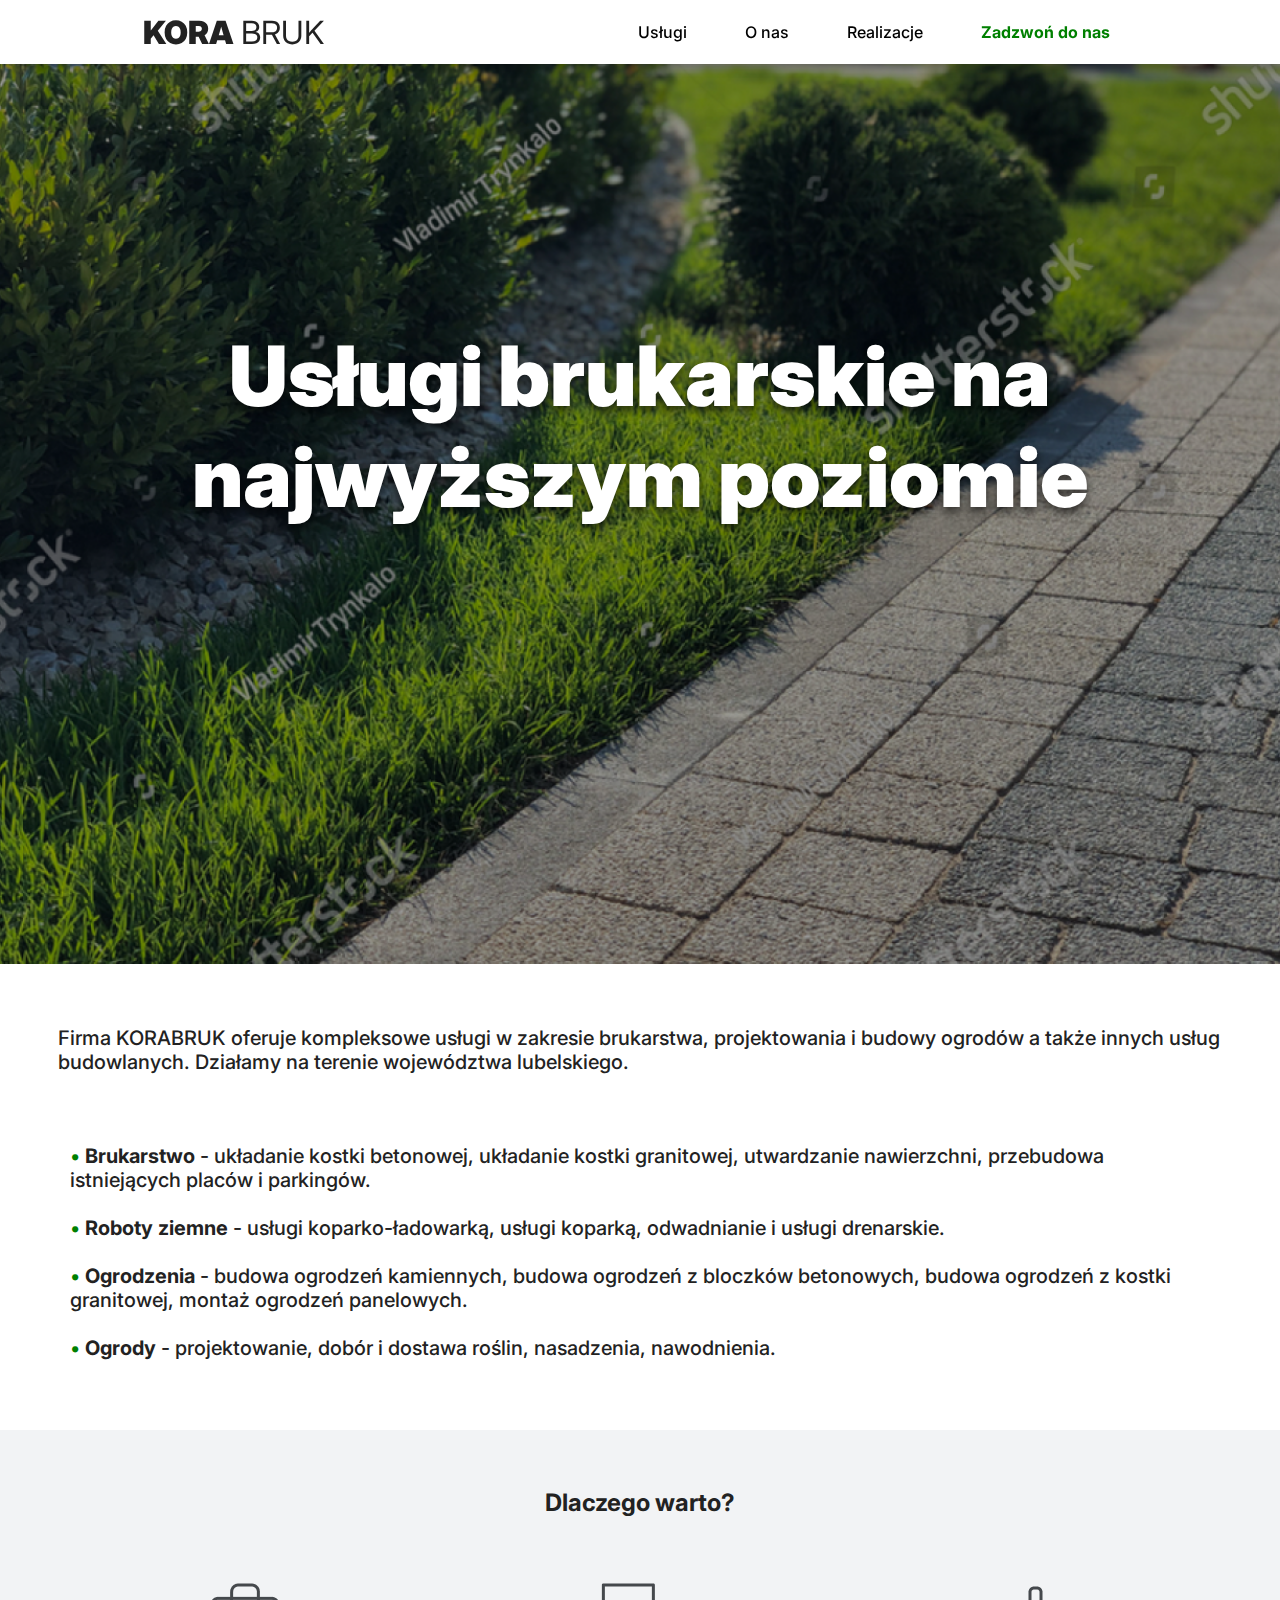
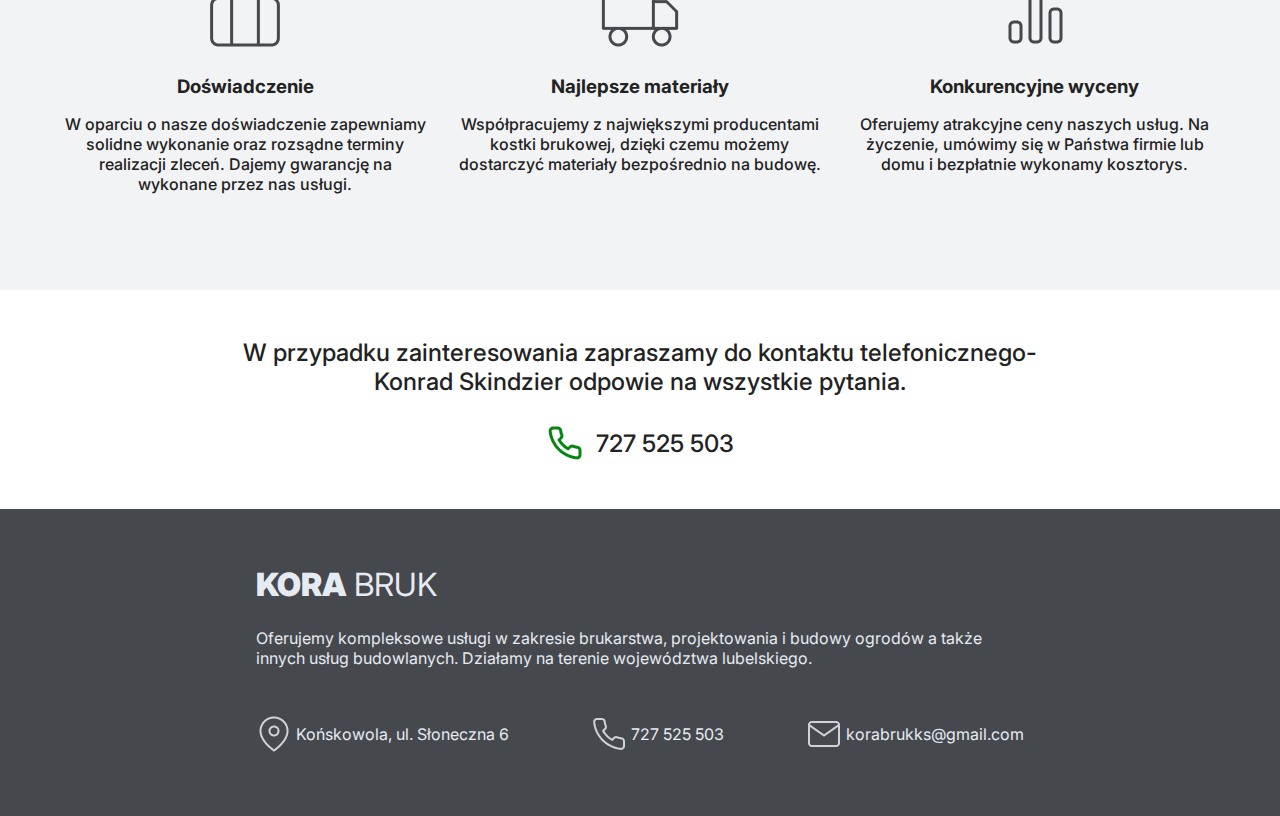
==== index.html @ ab38f2d5 "added footer" ====
<!DOCTYPE html>
<html lang="pl">
  <head>
    <meta charset="UTF-8" />
    <meta http-equiv="X-UA-Compatible" content="IE=edge" />
    <meta
      name="keywords"
      content="korabruk, kora,bruk, kostka, brukowa, lubelskie, województwo, wojewodztwo, usługi, brukarskie, końskowola, powiat, puławski, ogrody, ogrodowe"
    />
    <meta
      name="description"
      content="Firma KORABRUK oferuje kompleksowe usługi w zakresie brukarstwa, projektowania i budowy ogrodów a także innych usług budowlanych. Działamy głównie na terenie województwa lubelskiego."
    />
    <meta name="viewport" content="width=device-width, initial-scale=1.0" />
    <link rel="preconnect" href="https://fonts.googleapis.com" />
    <link rel="preconnect" href="https://fonts.gstatic.com" crossorigin />
    <link
      href="https://fonts.googleapis.com/css2?family=Inter&display=swap"
      rel="stylesheet"
    />
    <link rel="stylesheet" href="css/style.css" />
    <title>KORABRUK- Firma brukarska</title>
  </head>
  <body>
    <header>
      <nav>
        <h1><span class="halfLogo">KORA</span> &nbsp;BRUK</h1>
        <ul class="navButtons">
          <li><a href="#container1">Usługi</a></li>
          <li><a href="#container2">O nas</a></li>
          <li><a href="">Realizacje</a></li>
          <li><a class="greenText" href="#index">Zadzwoń do nas</a></li>
        </ul>
        <button class="hamburger">
          <span class="hamburger__box">
            <span class="hamburger__inner"></span>
          </span>
        </button>
      </nav>
    </header>
    <main>
      <section class="heroSection">
        <figure>
          <img
            class="heroSectionImage"
            src="images/imageEdited.png"
            title="Korabruk, usługi na najwyższym poziomie."
          />
          <figcaption class="heroSectionText">
            Usługi brukarskie na najwyższym poziomie
          </figcaption>
        </figure>
      </section>
      <div id="container1">
        <section class="ourService">
          <p>
            Firma KORABRUK oferuje kompleksowe usługi w zakresie brukarstwa,
            projektowania i budowy ogrodów a także innych usług budowlanych.
            Działamy na terenie województwa lubelskiego.
          </p>
          <ul class="ourService">
            <li>
              <b>Brukarstwo</b> - układanie kostki betonowej, układanie kostki
              granitowej, utwardzanie nawierzchni, przebudowa istniejących
              placów i parkingów.
            </li>
            <li>
              <b>Roboty ziemne</b> - usługi koparko-ładowarką, usługi koparką,
              odwadnianie i usługi drenarskie.
            </li>
            <li>
              <b>Ogrodzenia</b> - budowa ogrodzeń kamiennych, budowa ogrodzeń z
              bloczków betonowych, budowa ogrodzeń z kostki granitowej, montaż
              ogrodzeń panelowych.
            </li>
            <li>
              <b>Ogrody</b> - projektowanie, dobór i dostawa roślin, nasadzenia,
              nawodnienia.
            </li>
          </ul>
        </section>
      </div>
      <div id="container2">
        <section class="aboutUs">
          <h2>Dlaczego warto?</h2>
          <div class="columnGrid">
            <img src="images/briefcase.png" alt="" />
            <h3>Doświadczenie</h3>
            <div>
              <p>
                W oparciu o nasze doświadczenie zapewniamy solidne wykonanie
                oraz rozsądne terminy realizacji zleceń. Dajemy gwarancję na
                wykonane przez nas usługi.
              </p>
            </div>
            <img src="images/truck.png" alt="" />
            <h3>Najlepsze materiały</h3>
            <div>
              <p>
                Współpracujemy z największymi producentami kostki brukowej,
                dzięki czemu możemy dostarczyć materiały bezpośrednio na budowę.
              </p>
            </div>
            <img src="images/pause.png" alt="" />
            <h3>Konkurencyjne wyceny</h3>
            <div>
              <p>
                Oferujemy atrakcyjne ceny naszych usług. Na życzenie, umówimy
                się w Państwa firmie lub domu i bezpłatnie wykonamy kosztorys.
              </p>
            </div>
          </div>
        </section>
      </div>
      <!-- <div id="slider">
        <figure>
          <img src="images/slider1.jpg" alt="slider1" />
          <img src="images/slider2.jpg" alt="slider2" />
          <img src="images/slider1.jpg" alt="slider3" />
          <img src="images/slider2.jpg" alt="slider2" />
          <img src="images/slider1.jpg" alt="slider1" />
        </figure>
      </div> -->
      <div id="container3">
        <section class="contact">
          <p>
            W przypadku zainteresowania
            <span class="nowrap">zapraszamy do kontaktu telefonicznego-</span>
          </p>
          <p>Konrad Skindzier odpowie na wszystkie pytania.</p>
          <br />
          <p class="phoneNumber"><img src="images/phone.png" />727 525 503</p>
        </section>
      </div>
      <footer>
        <section class="footerContent">
          <h1><span class="halfLogo">KORA</span> &nbsp;BRUK</h1>
          <p>
            Oferujemy kompleksowe usługi w zakresie brukarstwa, projektowania i
            budowy ogrodów a także innych usług budowlanych. Działamy na terenie
            województwa lubelskiego.
          </p>
          <ul class="footerUlIcons">
            <li>
              <img src="images/map-pin.png" alt="map-pin icon" /> &nbsp;Końskowola,
              ul. Słoneczna 6
            </li>
            <li>
              <img src="images/phoneGray.png" alt="phone icon" /> &nbsp;727 525 503
            </li>
            <li>
              <img src="images/mail.png" alt="letter icon" />
              &nbsp;korabrukks@gmail.com
            </li>
          </ul>
        </section>
      </footer>
    </main>
  </body>
  <script src="script.js"></script>
</html>
---- css/style.css ----
@charset "UTF-8";
* {
  margin: 0;
  padding: 0;
  -webkit-box-sizing: border-box;
          box-sizing: border-box;
  scroll-behavior: smooth;
}

body {
  color: #222;
  font-family: inter;
  font-weight: 500;
  width: 100%;
}

header {
  display: -webkit-box;
  display: -ms-flexbox;
  display: flex;
  position: -webkit-sticky;
  position: sticky;
  top: 0;
  z-index: 1;
}

nav {
  width: 100%;
  display: -webkit-box;
  display: -ms-flexbox;
  display: flex;
  -ms-flex-pack: distribute;
      justify-content: space-around;
  -webkit-box-align: center;
      -ms-flex-align: center;
          align-items: center;
  height: 4rem;
  -webkit-filter: drop-shadow(0px 4px 4px rgba(0, 0, 0, 0.25));
          filter: drop-shadow(0px 4px 4px rgba(0, 0, 0, 0.25));
  background-color: white;
}

h1 {
  display: -webkit-box;
  display: -ms-flexbox;
  display: flex;
  -ms-flex-wrap: nowrap;
      flex-wrap: nowrap;
  font-weight: 400;
  text-align: flex-start;
}

.halfLogo {
  font-weight: 900;
  -ms-flex-item-align: center;
      -ms-grid-row-align: center;
      align-self: center;
}

.navButtons ul {
  list-style-type: none;
}

.navButtons li {
  display: inline-block;
  margin-inline: 1.6875rem;
}

.navButtons a {
  display: block;
  line-height: 4rem;
}

a {
  color: black;
  text-decoration: none;
}

a:hover {
  color: rgba(0, 0, 0, 0.5);
}

.greenText {
  font-weight: 700;
  color: green;
}

.greenText:hover {
  color: rgba(0, 128, 0, 0.5);
}

.hamburger {
  display: inline-block;
  padding: 10px;
  background-color: transparent;
  cursor: pointer;
  border: 0;
  margin: 0;
}

.hamburger__box {
  width: 30px;
  height: 24px;
  display: inline-block;
  position: relative;
}

.hamburger__inner {
  width: 100%;
  height: 2px;
  background-color: black;
  position: absolute;
  border-radius: 1px;
  left: 0;
  top: 50%;
  -webkit-transform: translateY(-50%);
          transform: translateY(-50%);
}

.hamburger__inner::before,
.hamburger__inner::after {
  width: 100%;
  height: 2px;
  background-color: black;
  position: absolute;
  border-radius: 1px;
  -webkit-transition: -webkit-transform 200ms cubic-bezier(0.23, 1, 0.32, 1);
  transition: -webkit-transform 200ms cubic-bezier(0.23, 1, 0.32, 1);
  transition: transform 200ms cubic-bezier(0.23, 1, 0.32, 1);
  transition: transform 200ms cubic-bezier(0.23, 1, 0.32, 1), -webkit-transform 200ms cubic-bezier(0.23, 1, 0.32, 1);
  content: "";
  left: 0;
}

.hamburger__inner::before {
  top: -8px;
}

.hamburger__inner::after {
  top: 8px;
}

.hamburger--active .hamburger__inner {
  background-color: transparent;
}

.hamburger--active .hamburger__inner:before {
  -webkit-transform: translateY(8px) rotate(45deg);
          transform: translateY(8px) rotate(45deg);
}

.hamburger--active .hamburger__inner:after {
  -webkit-transform: translateY(-8px) rotate(-45deg);
          transform: translateY(-8px) rotate(-45deg);
}

@media (min-width: 769px) {
  .hamburger {
    display: none;
  }
}

.heroSection img {
  height: 100vh;
  position: relative;
}

.heroSectionImage {
  width: 100%;
  height: 100%;
  position: absolute;
  left: 0;
  top: 0;
  -o-object-fit: cover;
     object-fit: cover;
}

.heroSectionText {
  position: absolute;
  font-size: 6.5vw;
  top: 35vh;
  left: 0;
  right: 0;
  padding: 10px;
  text-align: center;
  color: white;
  font-weight: 900;
  -webkit-filter: drop-shadow(0px 4px 4px rgba(0, 0, 0, 0.35)) drop-shadow(0px 4px 4px rgba(0, 0, 0, 0.35));
          filter: drop-shadow(0px 4px 4px rgba(0, 0, 0, 0.35)) drop-shadow(0px 4px 4px rgba(0, 0, 0, 0.35));
  -webkit-animation-name: slidein;
          animation-name: slidein;
  -webkit-animation-duration: 2.5s;
          animation-duration: 2.5s;
}

@-webkit-keyframes slidein {
  from {
    opacity: 0;
    margin-left: -75%;
    width: 100%;
  }
  to {
    opacity: 1;
    margin-left: 0%;
    width: 100%;
  }
}

@keyframes slidein {
  from {
    opacity: 0;
    margin-left: -75%;
    width: 100%;
  }
  to {
    opacity: 1;
    margin-left: 0%;
    width: 100%;
  }
}

@media (max-width: 768px) {
  .navButtons {
    display: none;
  }
  nav {
    -webkit-box-pack: justify;
        -ms-flex-pack: justify;
            justify-content: space-between;
    padding: 20px;
  }
  .heroSectionText {
    font-size: 8vw;
    top: 45vh;
  }
}

#container1 {
  display: -webkit-box;
  display: -ms-flexbox;
  display: flex;
  -webkit-box-pack: center;
      -ms-flex-pack: center;
          justify-content: center;
  scroll-margin-top: 4em;
}

.ourService p {
  font-size: 1.25rem;
  margin: 3.625rem 3.625rem 0 3.625rem;
}

.ourService ul {
  font-size: 1.25rem;
  padding: 3.625rem;
}

.ourService li {
  list-style-type: none;
  padding: 0.75rem;
}

@media (max-width: 768px) {
  .ourService ul {
    font-size: 1rem;
    padding: 1rem;
  }
  .ourService p {
    font-size: 1rem;
    margin: 3.625rem 1rem 1rem 1rem;
  }
}

.ourService li::before {
  content: "•";
  color: green;
}

#container2 {
  display: -webkit-box;
  display: -ms-flexbox;
  display: flex;
  -webkit-box-pack: center;
      -ms-flex-pack: center;
          justify-content: center;
  scroll-margin-top: 4em;
}

.aboutUs {
  width: 100%;
  background-color: #f2f3f5;
}

.aboutUs h2 {
  text-align: center;
  padding: 3.625rem;
}

.columnGrid {
  -webkit-column-count: 3;
          column-count: 3;
  -webkit-column-width: 325px;
          column-width: 325px;
  -webkit-column-gap: 2rem;
          column-gap: 2rem;
  text-align: center;
  padding: 0 4rem 4rem;
}

@media (max-width: 1167px) {
  .columnGrid {
    -webkit-column-count: 1;
            column-count: 1;
  }
}

.columnGrid h3 {
  padding: 1rem;
}

.columnGrid div {
  display: -webkit-box;
  display: -ms-flexbox;
  display: flex;
  -webkit-box-pack: center;
      -ms-flex-pack: center;
          justify-content: center;
  -webkit-column-break-inside: avoid;
          break-inside: avoid;
}

.columnGrid p {
  max-width: 500px;
  margin-bottom: 2rem;
}

.contact {
  text-align: center;
  font-size: 1.5rem;
  padding: 3rem;
}

.nowrap {
  white-space: nowrap;
}

.phoneNumber {
  display: -webkit-box;
  display: -ms-flexbox;
  display: flex;
  width: 200px;
  margin: 0 auto;
  -ms-flex-pack: distribute;
      justify-content: space-around;
  -webkit-box-align: center;
      -ms-flex-align: center;
          align-items: center;
}

@media (max-width: 768px) {
  .contact {
    font-size: 1.25rem;
  }
}

footer {
  display: -webkit-box;
  display: -ms-flexbox;
  display: flex;
  -webkit-box-pack: center;
      -ms-flex-pack: center;
          justify-content: center;
  color: #E6EBF2;
  background-color: #45484D;
  font-weight: 400;
}

.footerContent {
  margin-top: 3.5rem;
  width: 60%;
}

.footerContent p {
  margin: 1.5rem 0 3rem 0;
  font-weight: 400;
}

.footerUlIcons {
  display: -webkit-box;
  display: -ms-flexbox;
  display: flex;
  list-style-type: none;
  -webkit-box-pack: justify;
      -ms-flex-pack: justify;
          justify-content: space-between;
}

.footerIcons img {
  float: left;
}

.footerContent li {
  display: -webkit-box;
  display: -ms-flexbox;
  display: flex;
  -webkit-box-align: center;
      -ms-flex-align: center;
          align-items: center;
  margin-bottom: 4rem;
}
/*# sourceMappingURL=style.css.map */
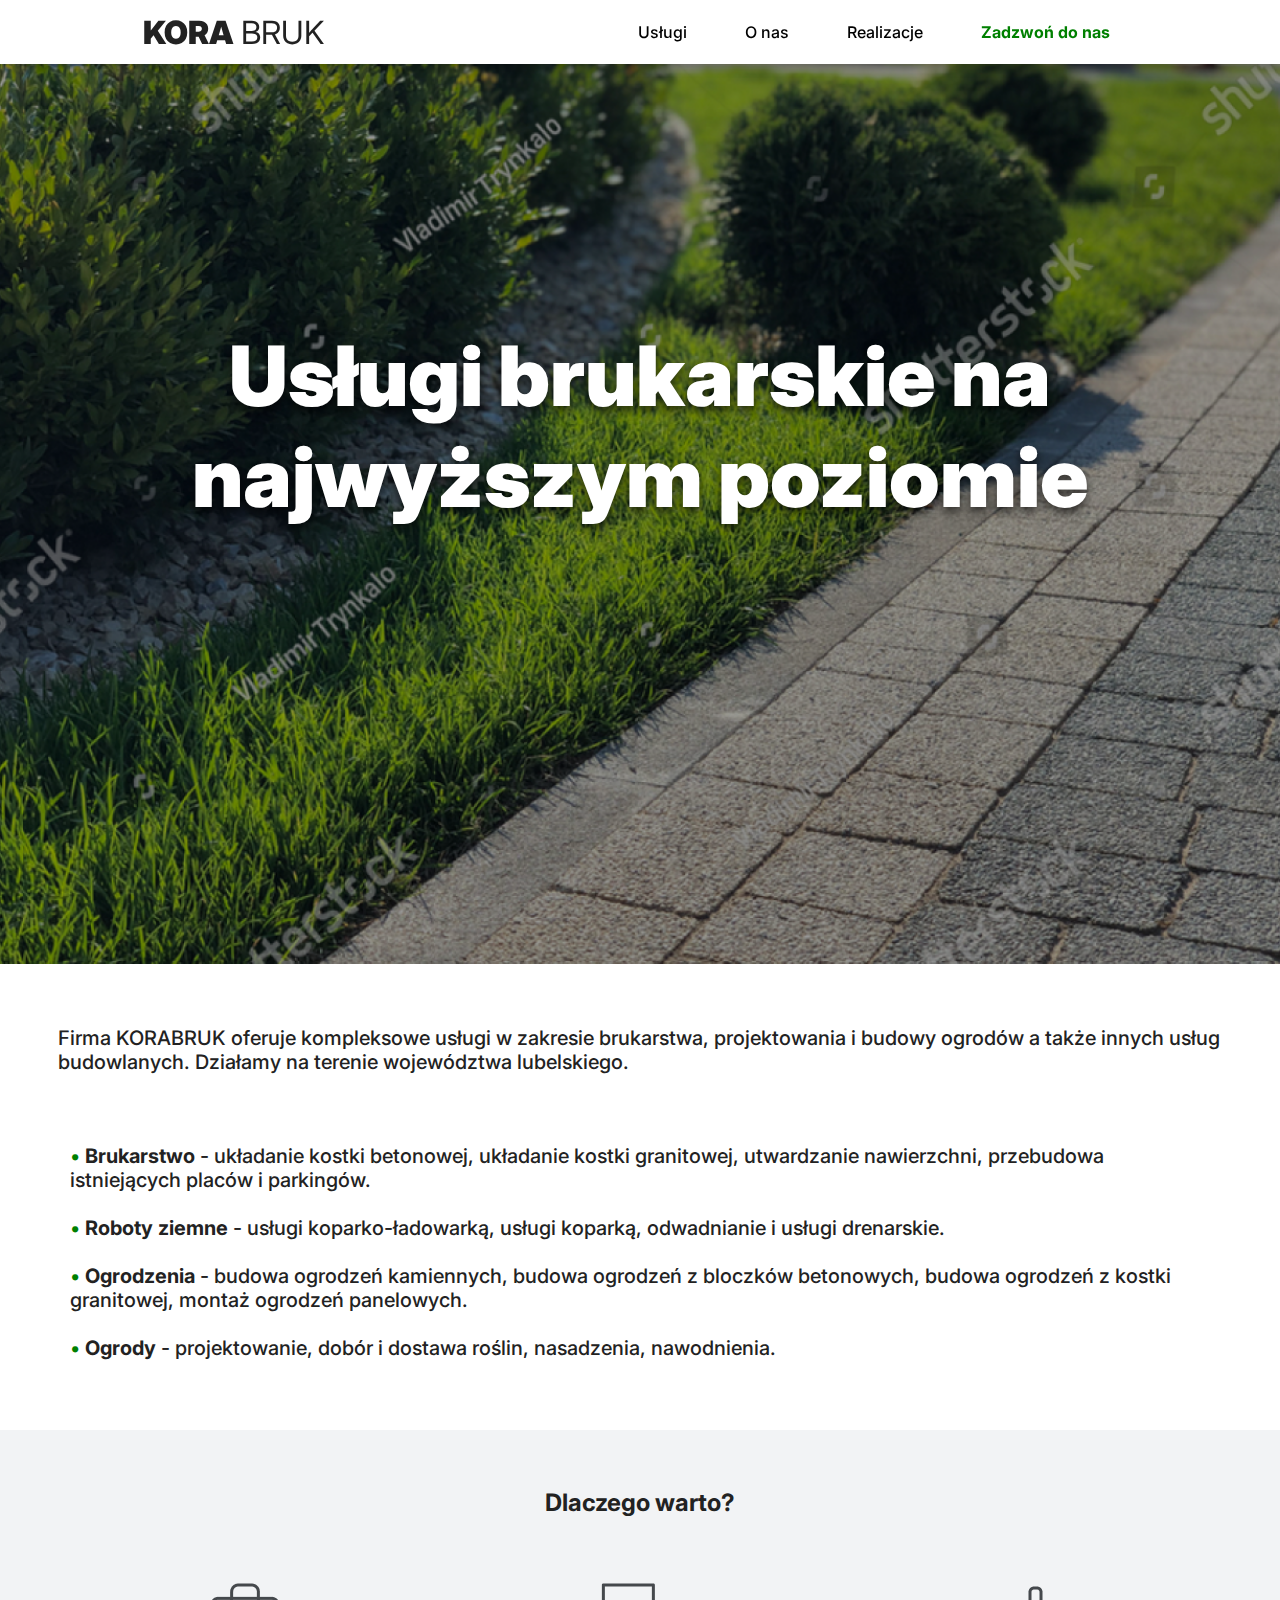
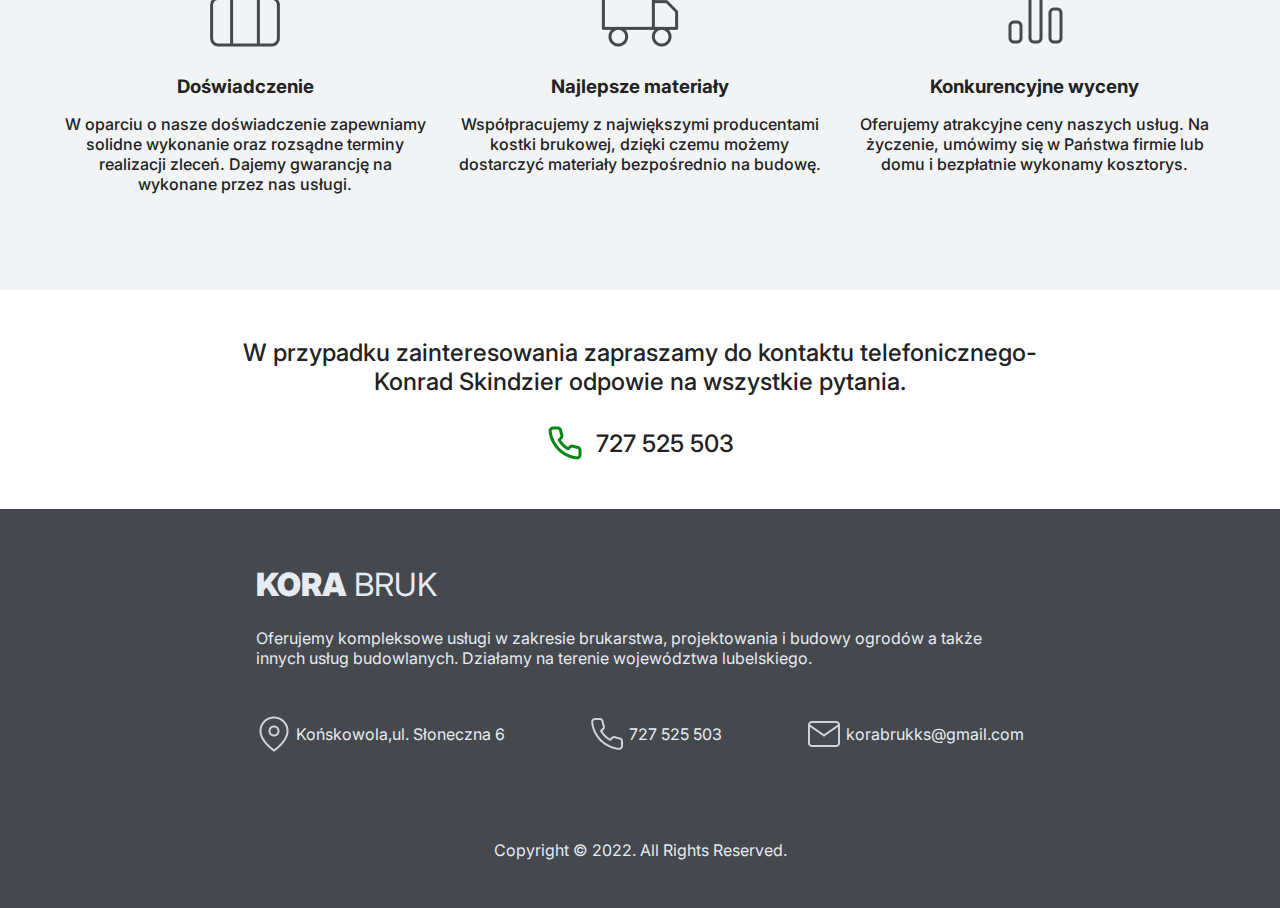
==== commit ccb87180: "updated files" ====
--- a/index.html
+++ b/index.html
@@ -142,17 +142,22 @@
           </p>
           <ul class="footerUlIcons">
             <li>
-              <img src="images/map-pin.png" alt="map-pin icon" /> &nbsp;Końskowola,
-              ul. Słoneczna 6
+              <img src="images/map-pin.png" alt="map-pin icon" />
+              &nbsp;Końskowola,
+              <span class="nowrap"> ul. Słoneczna 6</span>
             </li>
             <li>
-              <img src="images/phoneGray.png" alt="phone icon" /> &nbsp;727 525 503
+              <img src="images/phoneGray.png" alt="phone icon" /> &nbsp;<span
+                class="nowrap"
+                >727 525 503</span
+              >
             </li>
             <li>
               <img src="images/mail.png" alt="letter icon" />
               &nbsp;korabrukks@gmail.com
             </li>
           </ul>
+          <p class="copyRight">Copyright © 2022. All Rights Reserved.</p>
         </section>
       </footer>
     </main>
--- a/css/style.css
+++ b/css/style.css
@@ -408,4 +408,12 @@
           align-items: center;
   margin-bottom: 4rem;
 }
+
+.copyRight {
+  text-align: center;
+}
+
+.nowrap {
+  white-space: nowrap;
+}
 /*# sourceMappingURL=style.css.map */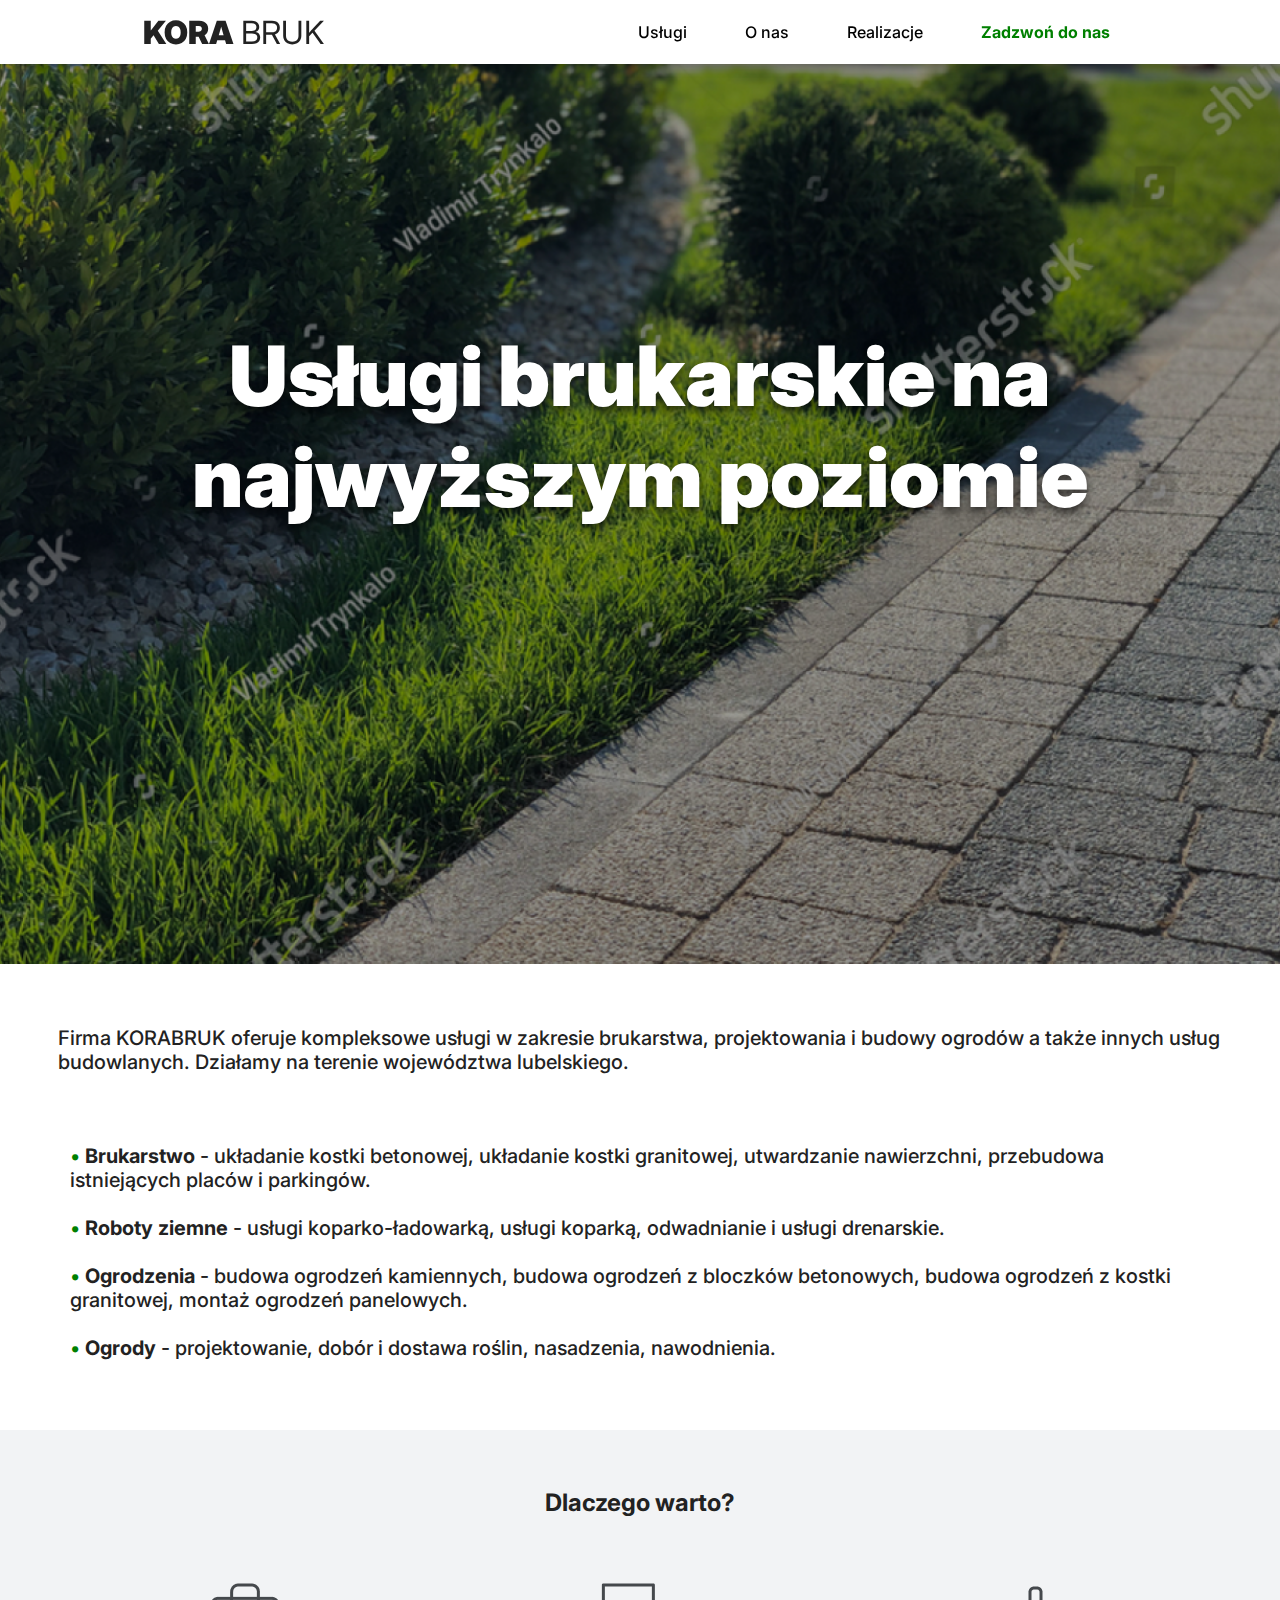
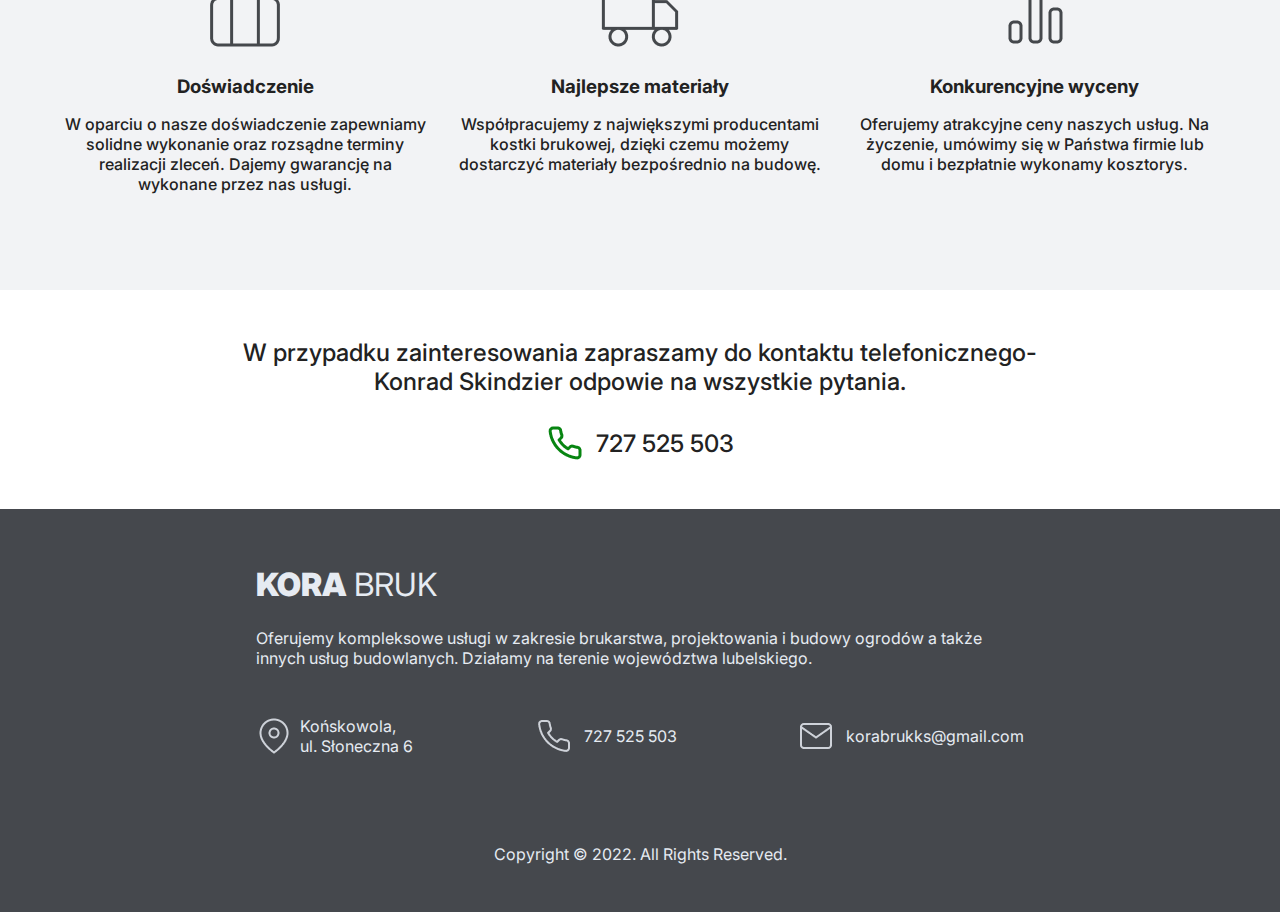
==== commit e58b4b13: "finishing page" ====
--- a/index.html
+++ b/index.html
@@ -124,8 +124,8 @@
       <div id="container3">
         <section class="contact">
           <p>
-            W przypadku zainteresowania
-            <span class="nowrap">zapraszamy do kontaktu telefonicznego-</span>
+            W przypadku zainteresowania zapraszamy do
+            <span class="nowrap">kontaktu telefonicznego-</span>
           </p>
           <p>Konrad Skindzier odpowie na wszystkie pytania.</p>
           <br />
@@ -143,8 +143,7 @@
           <ul class="footerUlIcons">
             <li>
               <img src="images/map-pin.png" alt="map-pin icon" />
-              &nbsp;Końskowola,
-              <span class="nowrap"> ul. Słoneczna 6</span>
+              <span class="widthBox">Końskowola, ul. Słoneczna 6</span>
             </li>
             <li>
               <img src="images/phoneGray.png" alt="phone icon" /> &nbsp;<span
--- a/css/style.css
+++ b/css/style.css
@@ -370,8 +370,8 @@
   -webkit-box-pack: center;
       -ms-flex-pack: center;
           justify-content: center;
-  color: #E6EBF2;
-  background-color: #45484D;
+  color: #e6ebf2;
+  background-color: #45484d;
   font-weight: 400;
 }
 
@@ -395,8 +395,18 @@
           justify-content: space-between;
 }
 
-.footerIcons img {
+@media (max-width: 1024px) {
+  .footerContent {
+    width: 80%;
+  }
+  .footerUlIcons {
+    display: list-item;
+  }
+}
+
+.footerUlIcons img {
   float: left;
+  margin-right: 0.5rem;
 }
 
 .footerContent li {
@@ -409,6 +419,10 @@
   margin-bottom: 4rem;
 }
 
+.widthBox {
+  max-width: 115px;
+}
+
 .copyRight {
   text-align: center;
 }
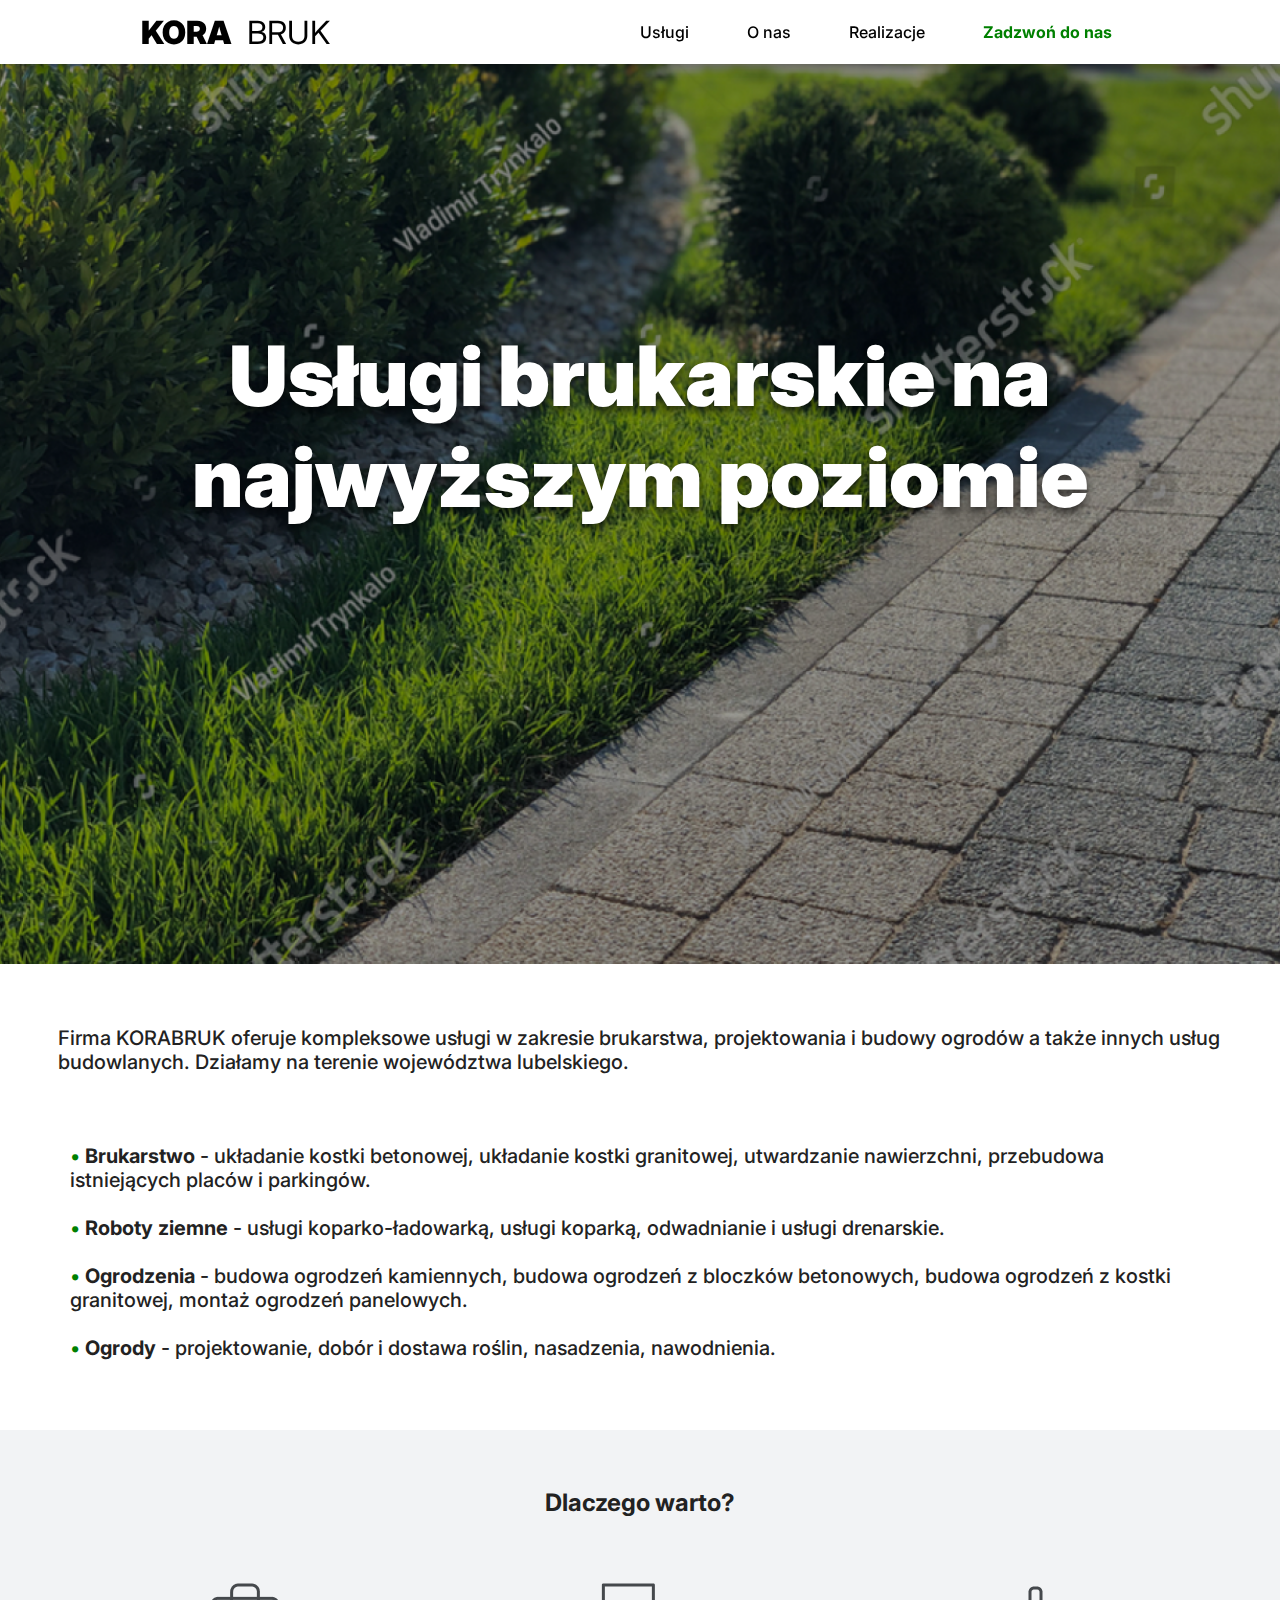
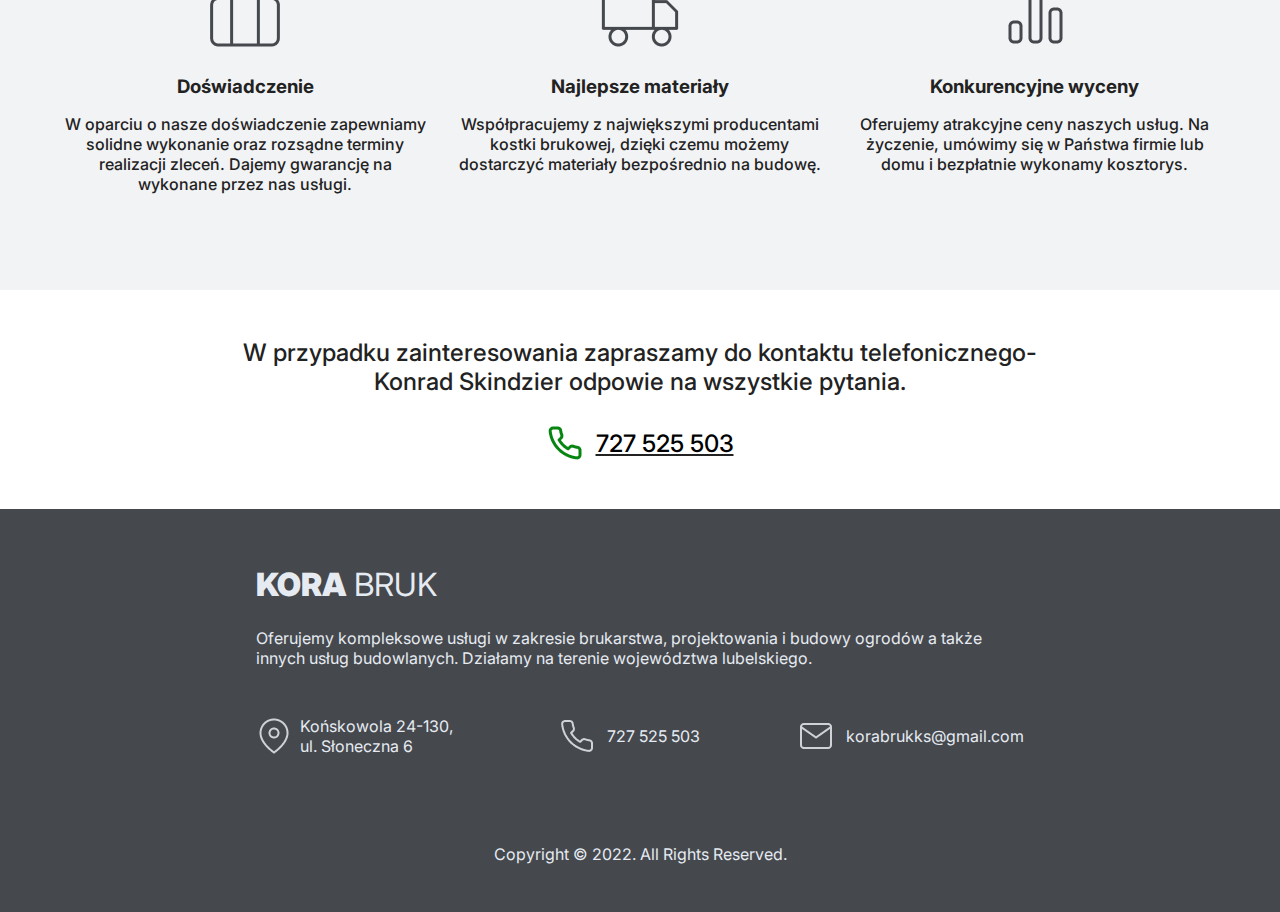
==== commit 236e2af4: "added some UX improving features" ====
--- a/index.html
+++ b/index.html
@@ -24,12 +24,14 @@
   <body>
     <header>
       <nav>
-        <h1><span class="halfLogo">KORA</span> &nbsp;BRUK</h1>
+        <h1>
+          <a href="index.html"><span class="halfLogo">KORA</span> &nbsp;BRUK</a>
+        </h1>
         <ul class="navButtons">
           <li><a href="#container1">Usługi</a></li>
           <li><a href="#container2">O nas</a></li>
           <li><a href="">Realizacje</a></li>
-          <li><a class="greenText" href="#index">Zadzwoń do nas</a></li>
+          <li><a class="greenText" href="#contact">Zadzwoń do nas</a></li>
         </ul>
         <button class="hamburger">
           <span class="hamburger__box">
@@ -122,14 +124,18 @@
         </figure>
       </div> -->
       <div id="container3">
-        <section class="contact">
+        <section id="contact" class="contact">
           <p>
             W przypadku zainteresowania zapraszamy do
             <span class="nowrap">kontaktu telefonicznego-</span>
           </p>
           <p>Konrad Skindzier odpowie na wszystkie pytania.</p>
           <br />
-          <p class="phoneNumber"><img src="images/phone.png" />727 525 503</p>
+          <p class="phoneNumber">
+            <img src="images/phone.png" /><a href="tel:727 525 503"
+              >727 525 503</a
+            >
+          </p>
         </section>
       </div>
       <footer>
@@ -143,17 +149,23 @@
           <ul class="footerUlIcons">
             <li>
               <img src="images/map-pin.png" alt="map-pin icon" />
-              <span class="widthBox">Końskowola, ul. Słoneczna 6</span>
+              <span class="widthBox"
+                ><a href="https://goo.gl/maps/jnYdWttRCx5e3dxM6" target="_blank"
+                  >Końskowola 24-130, ul. Słoneczna 6</a
+                ></span
+              >
             </li>
             <li>
               <img src="images/phoneGray.png" alt="phone icon" /> &nbsp;<span
                 class="nowrap"
-                >727 525 503</span
+                ><a href="tel:727 525 503">727 525 503</a></span
               >
             </li>
             <li>
               <img src="images/mail.png" alt="letter icon" />
-              &nbsp;korabrukks@gmail.com
+              &nbsp;<a href="mailto: korabrukks@gmail.com"
+                >korabrukks@gmail.com</a
+              >
             </li>
           </ul>
           <p class="copyRight">Copyright © 2022. All Rights Reserved.</p>
--- a/css/style.css
+++ b/css/style.css
@@ -345,6 +345,7 @@
 }
 
 .phoneNumber {
+  text-decoration: underline;
   display: -webkit-box;
   display: -ms-flexbox;
   display: flex;
@@ -395,6 +396,18 @@
           justify-content: space-between;
 }
 
+.footerUlIcons a,
+.footerUlIcons a:active,
+.footerUlIcons a:before,
+.footerUlIcons a:after {
+  color: #e6ebf2;
+}
+
+.footerUlIcons a:hover,
+.footerUlIcons a:focus {
+  color: #e6ebf274;
+}
+
 @media (max-width: 1024px) {
   .footerContent {
     width: 80%;
@@ -420,7 +433,7 @@
 }
 
 .widthBox {
-  max-width: 115px;
+  max-width: 160px;
 }
 
 .copyRight {
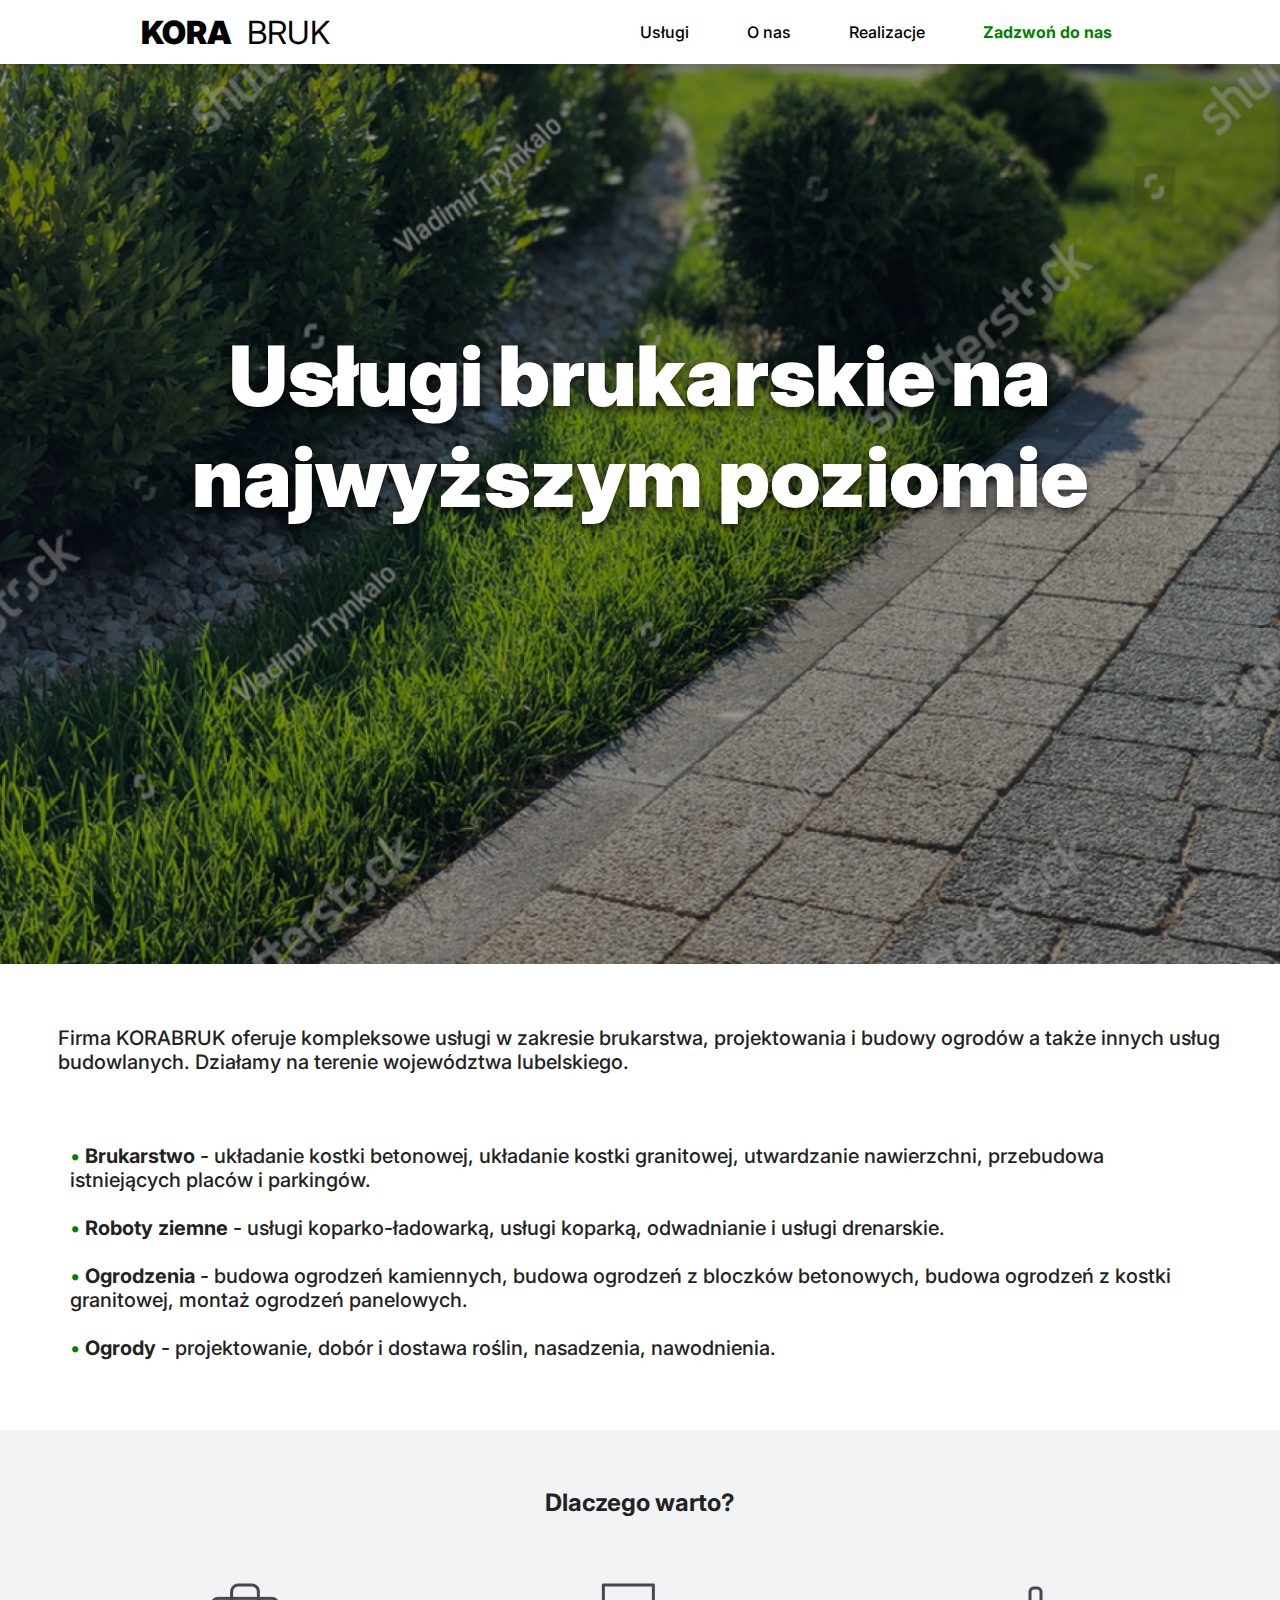
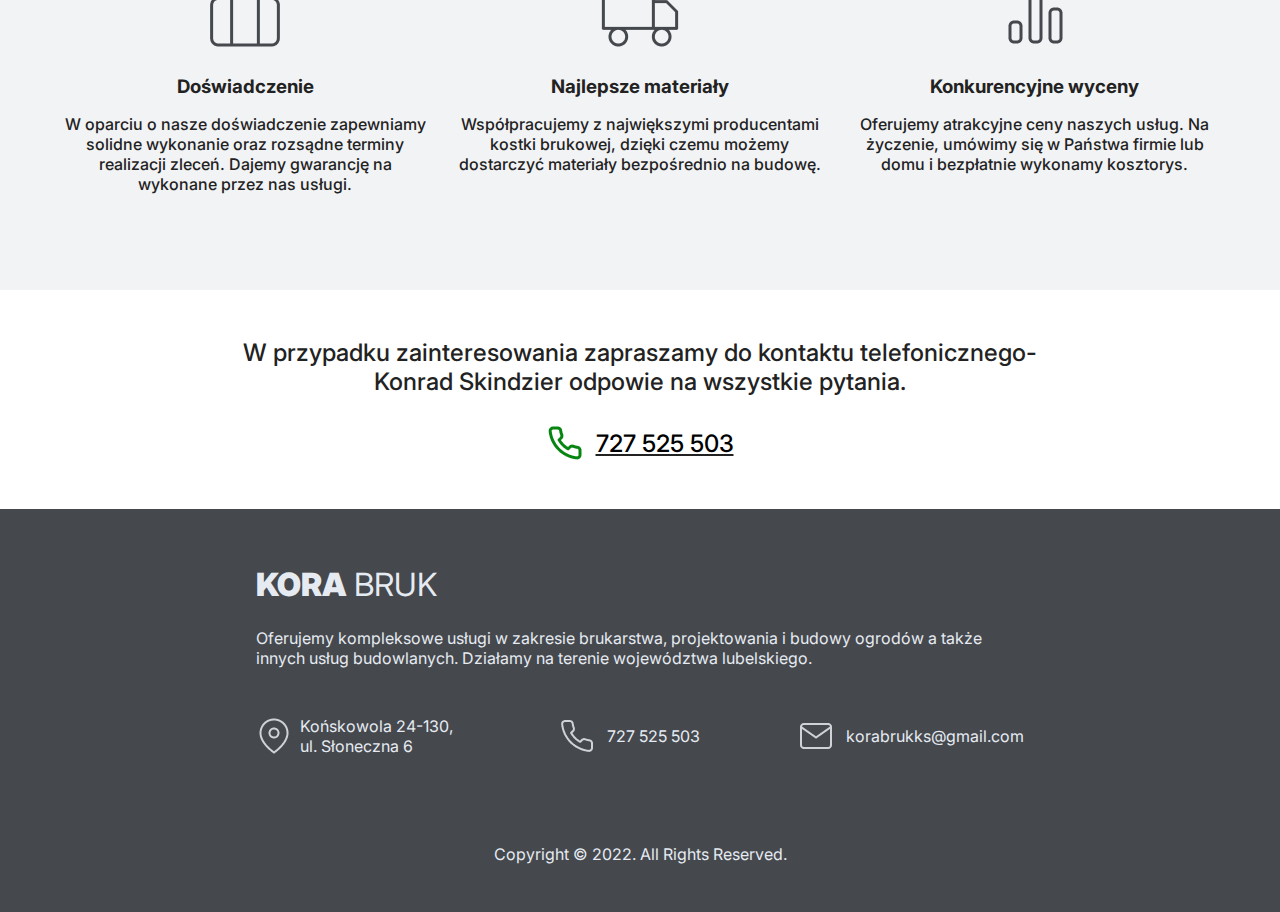
==== commit 8c2a8139: "hamburger update" ====
--- a/index.html
+++ b/index.html
@@ -38,6 +38,14 @@
             <span class="hamburger__inner"></span>
           </span>
         </button>
+        <div class="navhamb">
+          <ul class="navButtonsHamb">
+            <li><a href="#container1">Usługi</a></li>
+            <li><a href="#container2">O nas</a></li>
+            <li><a href="">Realizacje</a></li>
+            <li><a class="greenText" href="#contact">Zadzwoń do nas</a></li>
+          </ul>
+        </div>
       </nav>
     </header>
     <main>
--- a/css/style.css
+++ b/css/style.css
@@ -12,6 +12,14 @@
   font-family: inter;
   font-weight: 500;
   width: 100%;
+}
+
+::-moz-selection {
+  background: rgba(149, 191, 64, 0.6);
+}
+
+::selection {
+  background: rgba(149, 191, 64, 0.6);
 }
 
 header {
@@ -96,6 +104,18 @@
   cursor: pointer;
   border: 0;
   margin: 0;
+}
+
+.hamburger .navhamb {
+  -webkit-transition: -webkit-transform 0.3s 0.1s ease-in-out;
+  transition: -webkit-transform 0.3s 0.1s ease-in-out;
+  transition: transform 0.3s 0.1s ease-in-out;
+  transition: transform 0.3s 0.1s ease-in-out, -webkit-transform 0.3s 0.1s ease-in-out;
+}
+
+.hamburger--active {
+  -webkit-transform: translateX(-250px);
+          transform: translateX(-250px);
 }
 
 .hamburger__box {
@@ -154,10 +174,41 @@
           transform: translateY(-8px) rotate(-45deg);
 }
 
-@media (min-width: 769px) {
+@media screen and (min-width: 769px) {
   .hamburger {
     display: none;
   }
+}
+
+.navhamb {
+  height: 100vh;
+  width: 250px;
+  background-color: #222;
+  position: absolute;
+  top: 0;
+  right: 0;
+  -webkit-transform: translatex(250px);
+          transform: translatex(250px);
+}
+
+.navhamb--active {
+  -webkit-transform: translate(0px);
+          transform: translate(0px);
+}
+
+.navButtonsHamb {
+  margin-top: 50px;
+  list-style: none;
+}
+
+.navButtonsHamb li {
+  margin-bottom: 20px;
+  margin-left: 20px;
+}
+
+.navButtonsHamb li a {
+  text-decoration: none;
+  color: #f2f3f5;
 }
 
 .heroSection img {
@@ -219,7 +270,7 @@
   }
 }
 
-@media (max-width: 768px) {
+@media screen and (max-width: 768px) {
   .navButtons {
     display: none;
   }
@@ -260,7 +311,7 @@
   padding: 0.75rem;
 }
 
-@media (max-width: 768px) {
+@media screen and (max-width: 768px) {
   .ourService ul {
     font-size: 1rem;
     padding: 1rem;
@@ -307,7 +358,7 @@
   padding: 0 4rem 4rem;
 }
 
-@media (max-width: 1167px) {
+@media screen and (max-width: 1167px) {
   .columnGrid {
     -webkit-column-count: 1;
             column-count: 1;
@@ -358,7 +409,7 @@
           align-items: center;
 }
 
-@media (max-width: 768px) {
+@media screen and (max-width: 768px) {
   .contact {
     font-size: 1.25rem;
   }
@@ -408,7 +459,7 @@
   color: #e6ebf274;
 }
 
-@media (max-width: 1024px) {
+@media screen and (max-width: 1024px) {
   .footerContent {
     width: 80%;
   }
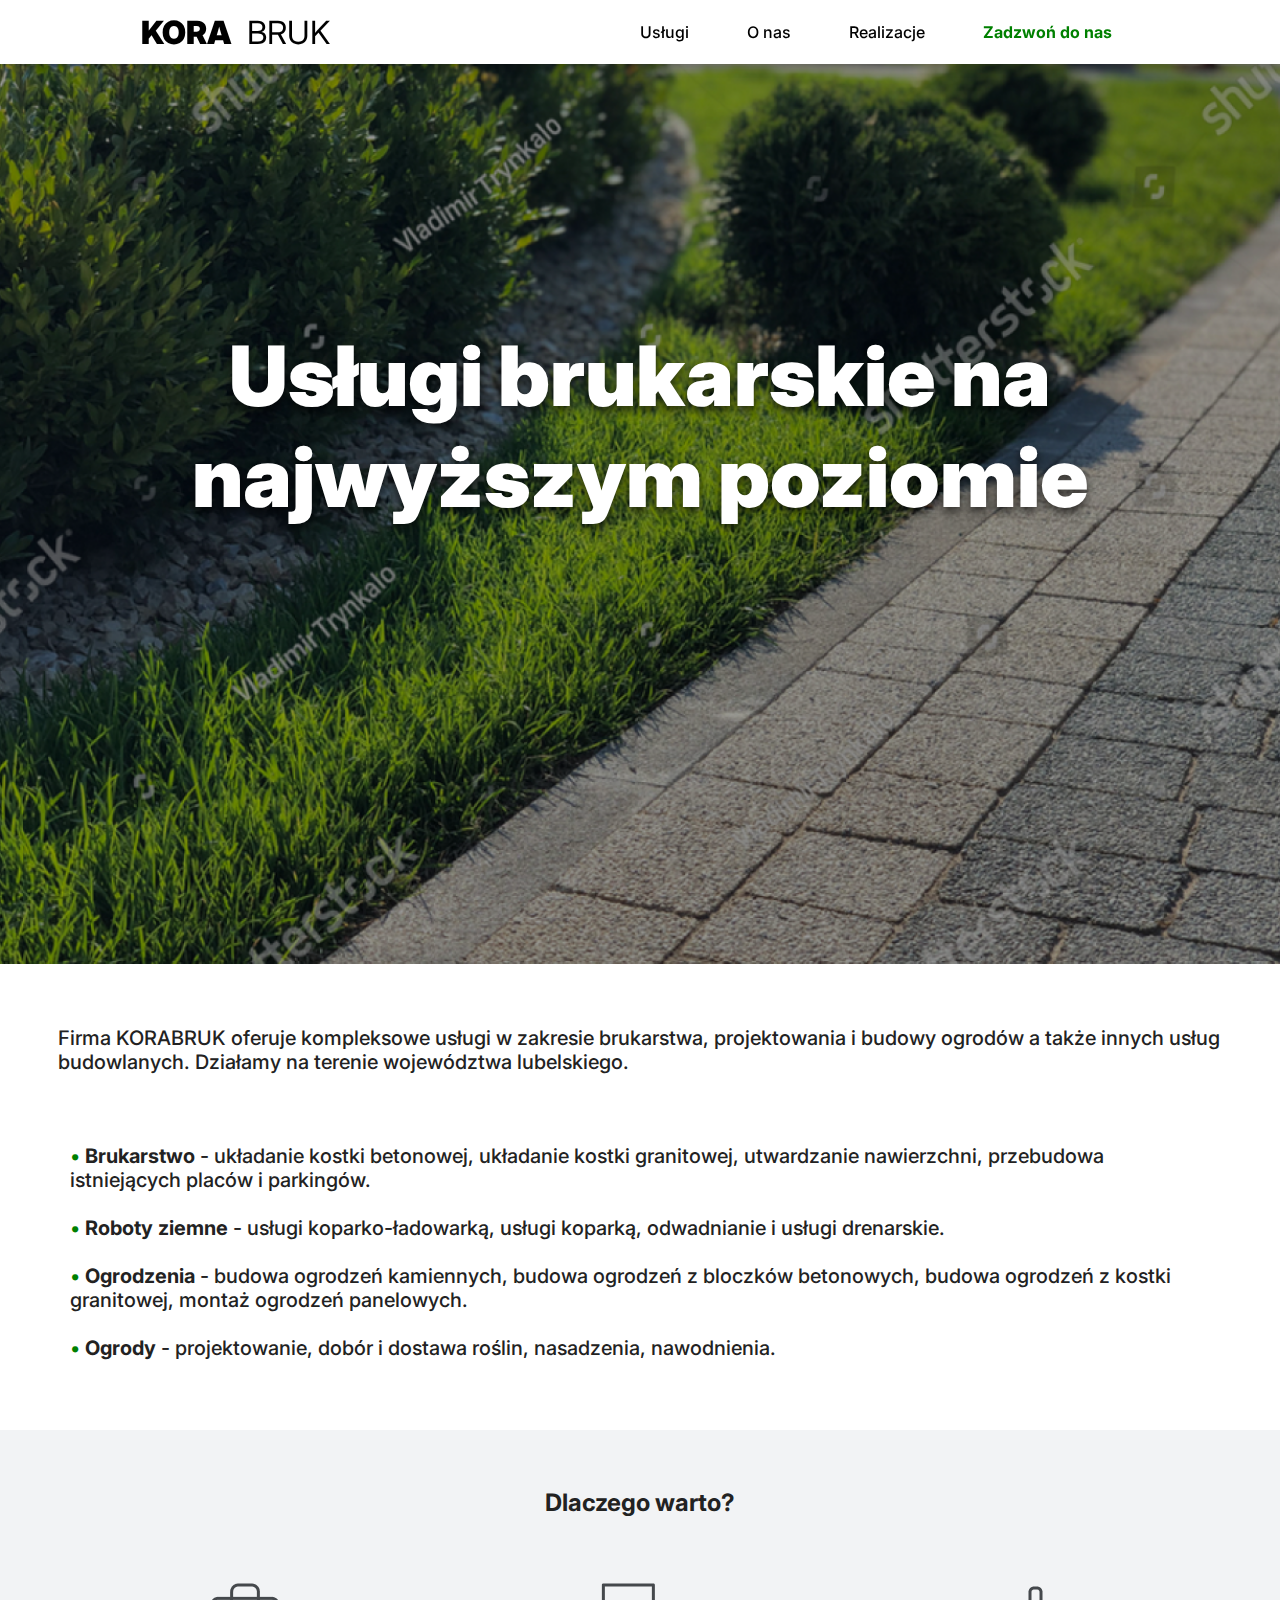
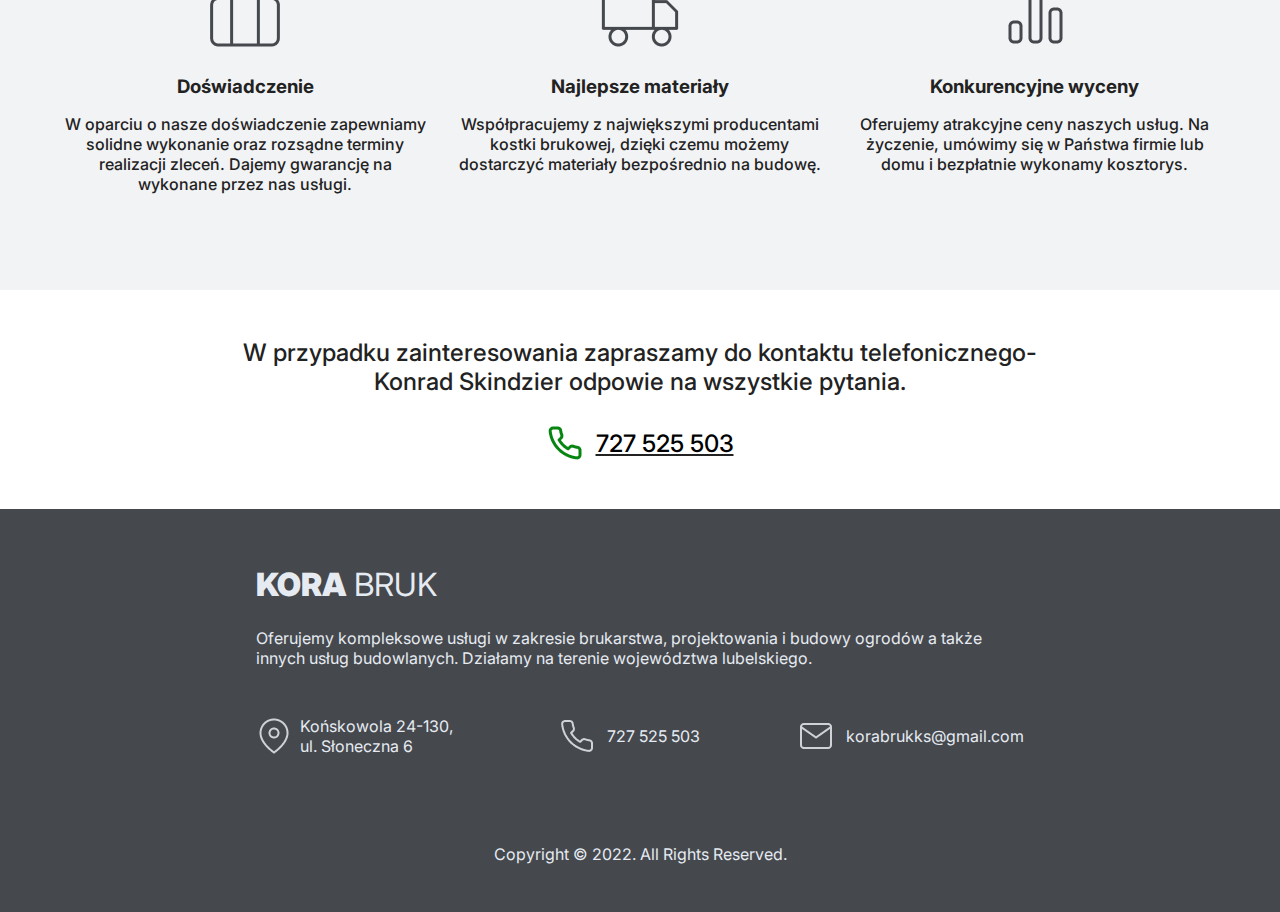
==== commit 5bcbf7e9: "launch update" ====
--- a/index.html
+++ b/index.html
@@ -11,7 +11,11 @@
       name="description"
       content="Firma KORABRUK oferuje kompleksowe usługi w zakresie brukarstwa, projektowania i budowy ogrodów a także innych usług budowlanych. Działamy głównie na terenie województwa lubelskiego."
     />
-    <meta name="viewport" content="width=device-width, initial-scale=1.0" />
+    <meta
+      name="viewport"
+      content="user-scalable=no, width=device-width, initial-scale=1.0"
+    />
+    <meta name="apple-mobile-web-app-capable" content="yes" />
     <link rel="preconnect" href="https://fonts.googleapis.com" />
     <link rel="preconnect" href="https://fonts.gstatic.com" crossorigin />
     <link
--- a/css/style.css
+++ b/css/style.css
@@ -12,6 +12,8 @@
   font-family: inter;
   font-weight: 500;
   width: 100%;
+  overflow-x: hidden;
+  max-width: 100%;
 }
 
 ::-moz-selection {
@@ -106,16 +108,18 @@
   margin: 0;
 }
 
-.hamburger .navhamb {
-  -webkit-transition: -webkit-transform 0.3s 0.1s ease-in-out;
-  transition: -webkit-transform 0.3s 0.1s ease-in-out;
-  transition: transform 0.3s 0.1s ease-in-out;
-  transition: transform 0.3s 0.1s ease-in-out, -webkit-transform 0.3s 0.1s ease-in-out;
+.hamburger,
+.navhamb {
+  -webkit-transition: -webkit-transform 0.3s 0.01s ease-in-out;
+  transition: -webkit-transform 0.3s 0.01s ease-in-out;
+  transition: transform 0.3s 0.01s ease-in-out;
+  transition: transform 0.3s 0.01s ease-in-out, -webkit-transform 0.3s 0.01s ease-in-out;
 }
 
 .hamburger--active {
-  -webkit-transform: translateX(-250px);
-          transform: translateX(-250px);
+  -webkit-transform: translateX(0px);
+          transform: translateX(0px);
+  z-index: 1;
 }
 
 .hamburger__box {
@@ -178,12 +182,15 @@
   .hamburger {
     display: none;
   }
+  .navhamb {
+    display: none;
+  }
 }
 
 .navhamb {
   height: 100vh;
   width: 250px;
-  background-color: #222;
+  background-color: #fff;
   position: absolute;
   top: 0;
   right: 0;
@@ -197,18 +204,13 @@
 }
 
 .navButtonsHamb {
-  margin-top: 50px;
+  margin-top: 100px;
   list-style: none;
 }
 
 .navButtonsHamb li {
   margin-bottom: 20px;
-  margin-left: 20px;
-}
-
-.navButtonsHamb li a {
-  text-decoration: none;
-  color: #f2f3f5;
+  margin-left: 40px;
 }
 
 .heroSection img {
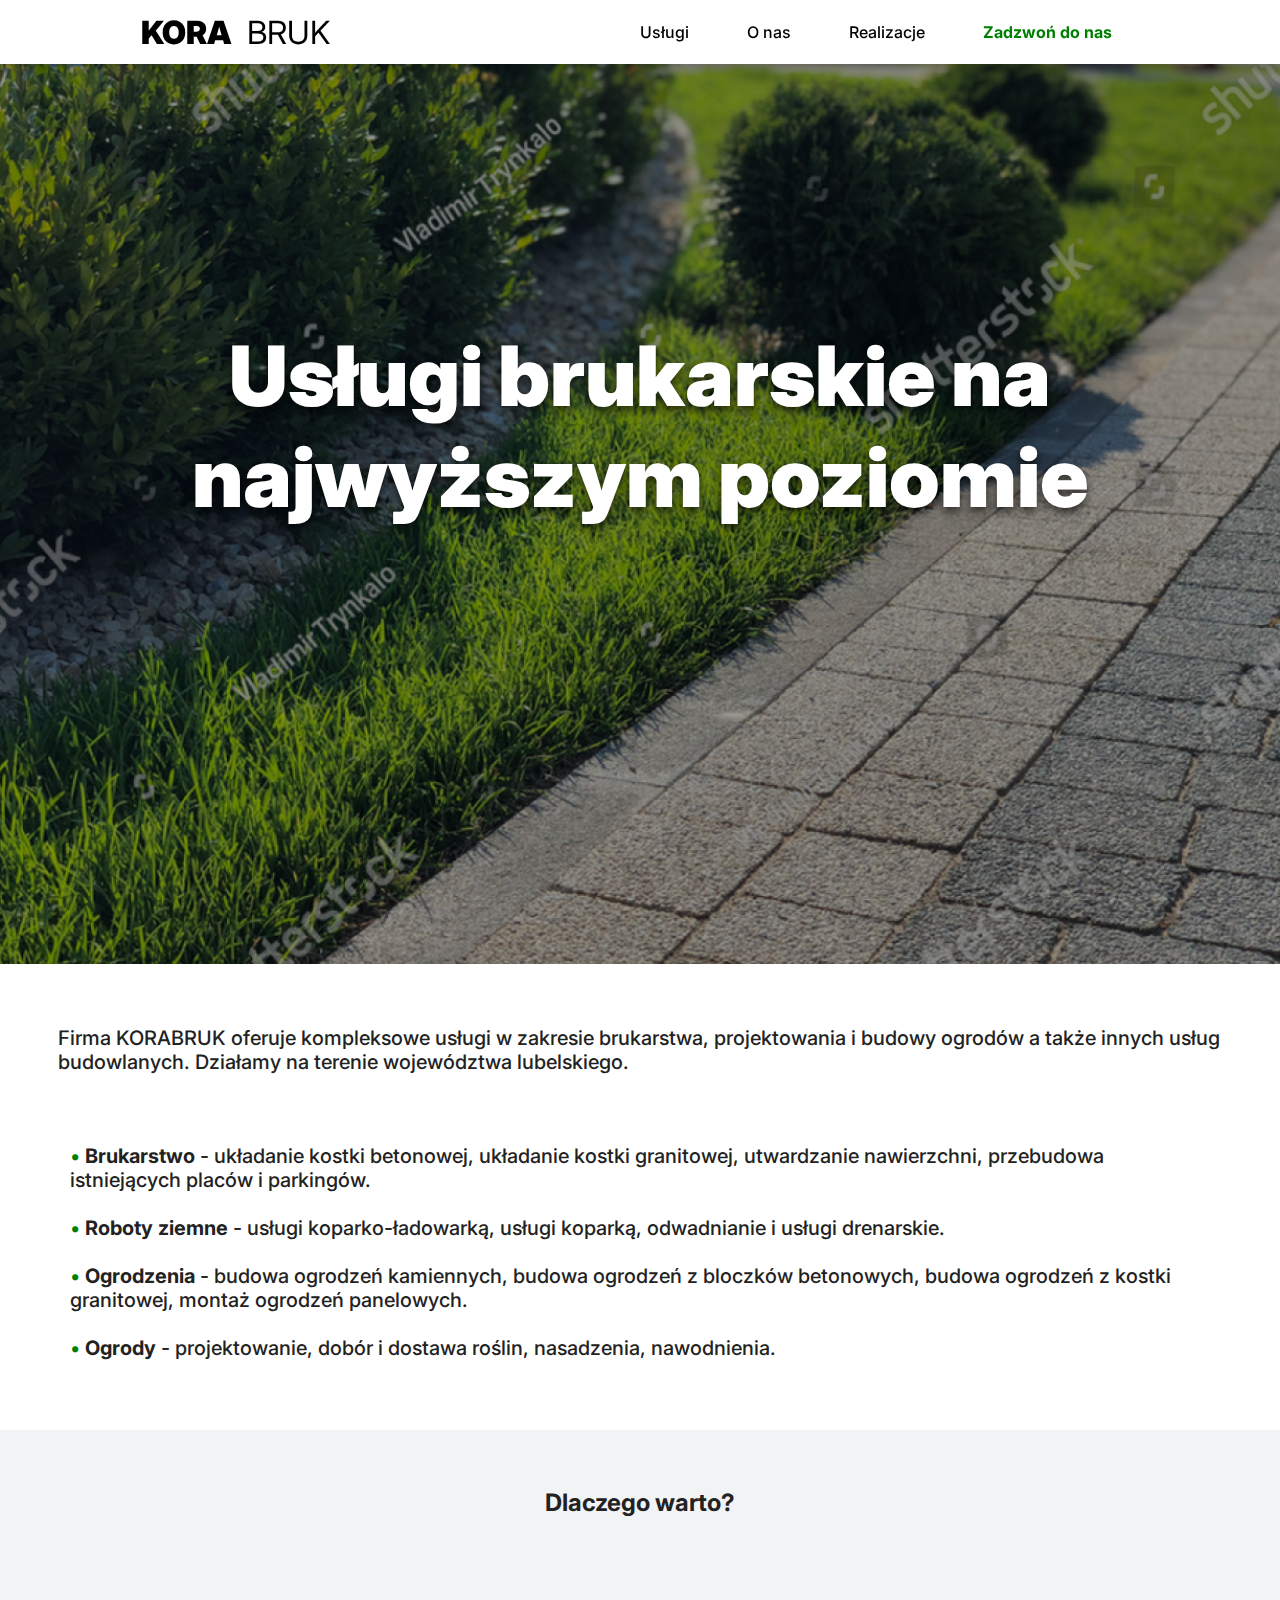
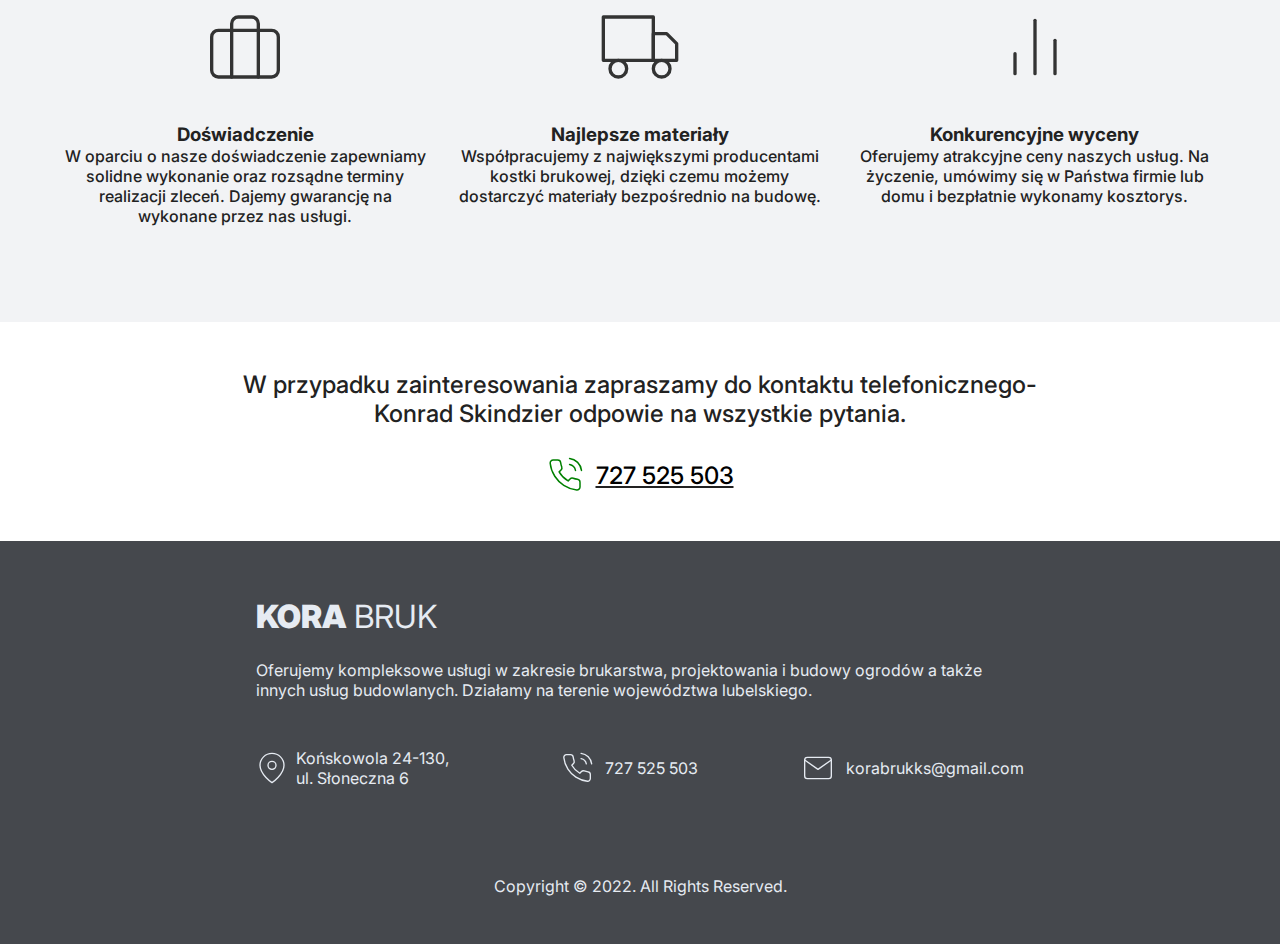
==== commit fa4ea167: "added svgs" ====
--- a/index.html
+++ b/index.html
@@ -34,7 +34,7 @@
         <ul class="navButtons">
           <li><a href="#container1">Usługi</a></li>
           <li><a href="#container2">O nas</a></li>
-          <li><a href="">Realizacje</a></li>
+          <li><a href="https://www.instagram.com/korabruk/" target="_blank">Realizacje</a></li>
           <li><a class="greenText" href="#contact">Zadzwoń do nas</a></li>
         </ul>
         <button class="hamburger">
@@ -46,7 +46,7 @@
           <ul class="navButtonsHamb">
             <li><a href="#container1">Usługi</a></li>
             <li><a href="#container2">O nas</a></li>
-            <li><a href="">Realizacje</a></li>
+            <li><a href="https://www.instagram.com/korabruk/" target="_blank">Realizacje</a></li>
             <li><a class="greenText" href="#contact">Zadzwoń do nas</a></li>
           </ul>
         </div>
@@ -98,7 +98,7 @@
         <section class="aboutUs">
           <h2>Dlaczego warto?</h2>
           <div class="columnGrid">
-            <img src="images/briefcase.png" alt="" />
+            <img src="images/briefcase.svg" alt="" />
             <h3>Doświadczenie</h3>
             <div>
               <p>
@@ -107,7 +107,7 @@
                 wykonane przez nas usługi.
               </p>
             </div>
-            <img src="images/truck.png" alt="" />
+            <img src="images/truck.svg" alt=""/>
             <h3>Najlepsze materiały</h3>
             <div>
               <p>
@@ -115,7 +115,7 @@
                 dzięki czemu możemy dostarczyć materiały bezpośrednio na budowę.
               </p>
             </div>
-            <img src="images/pause.png" alt="" />
+            <img src="images/bar-chart-2.svg" alt="" />
             <h3>Konkurencyjne wyceny</h3>
             <div>
               <p>
@@ -144,7 +144,7 @@
           <p>Konrad Skindzier odpowie na wszystkie pytania.</p>
           <br />
           <p class="phoneNumber">
-            <img src="images/phone.png" /><a href="tel:727 525 503"
+            <img src="images/phone.svg" /><a href="tel:727 525 503"
               >727 525 503</a
             >
           </p>
@@ -160,7 +160,7 @@
           </p>
           <ul class="footerUlIcons">
             <li>
-              <img src="images/map-pin.png" alt="map-pin icon" />
+              <img src="images/map-pin.svg" alt="map-pin icon" />
               <span class="widthBox"
                 ><a href="https://goo.gl/maps/jnYdWttRCx5e3dxM6" target="_blank"
                   >Końskowola 24-130, ul. Słoneczna 6</a
@@ -168,13 +168,13 @@
               >
             </li>
             <li>
-              <img src="images/phoneGray.png" alt="phone icon" /> &nbsp;<span
+              <img src="images/phoneGray.svg" alt="phone icon" /> &nbsp;<span
                 class="nowrap"
                 ><a href="tel:727 525 503">727 525 503</a></span
               >
             </li>
             <li>
-              <img src="images/mail.png" alt="letter icon" />
+              <img src="images/mail.svg" alt="letter icon" />
               &nbsp;<a href="mailto: korabrukks@gmail.com"
                 >korabrukks@gmail.com</a
               >
--- a/css/style.css
+++ b/css/style.css
@@ -16,12 +16,21 @@
   max-width: 100%;
 }
 
+img {
+  max-width: 100%;
+  height: auto;
+}
+
 ::-moz-selection {
   background: rgba(149, 191, 64, 0.6);
 }
 
 ::selection {
   background: rgba(149, 191, 64, 0.6);
+}
+
+br {
+  color: #222;
 }
 
 header {
@@ -58,6 +67,7 @@
       flex-wrap: nowrap;
   font-weight: 400;
   text-align: flex-start;
+  z-index: 1;
 }
 
 .halfLogo {
@@ -209,8 +219,9 @@
 }
 
 .navButtonsHamb li {
-  margin-bottom: 20px;
+  margin-bottom: 35px;
   margin-left: 40px;
+  border-bottom: lightgray 1px solid;
 }
 
 .heroSection img {
@@ -360,15 +371,15 @@
   padding: 0 4rem 4rem;
 }
 
+.columnGrid img {
+  padding: 2rem;
+}
+
 @media screen and (max-width: 1167px) {
   .columnGrid {
     -webkit-column-count: 1;
             column-count: 1;
   }
-}
-
-.columnGrid h3 {
-  padding: 1rem;
 }
 
 .columnGrid div {
